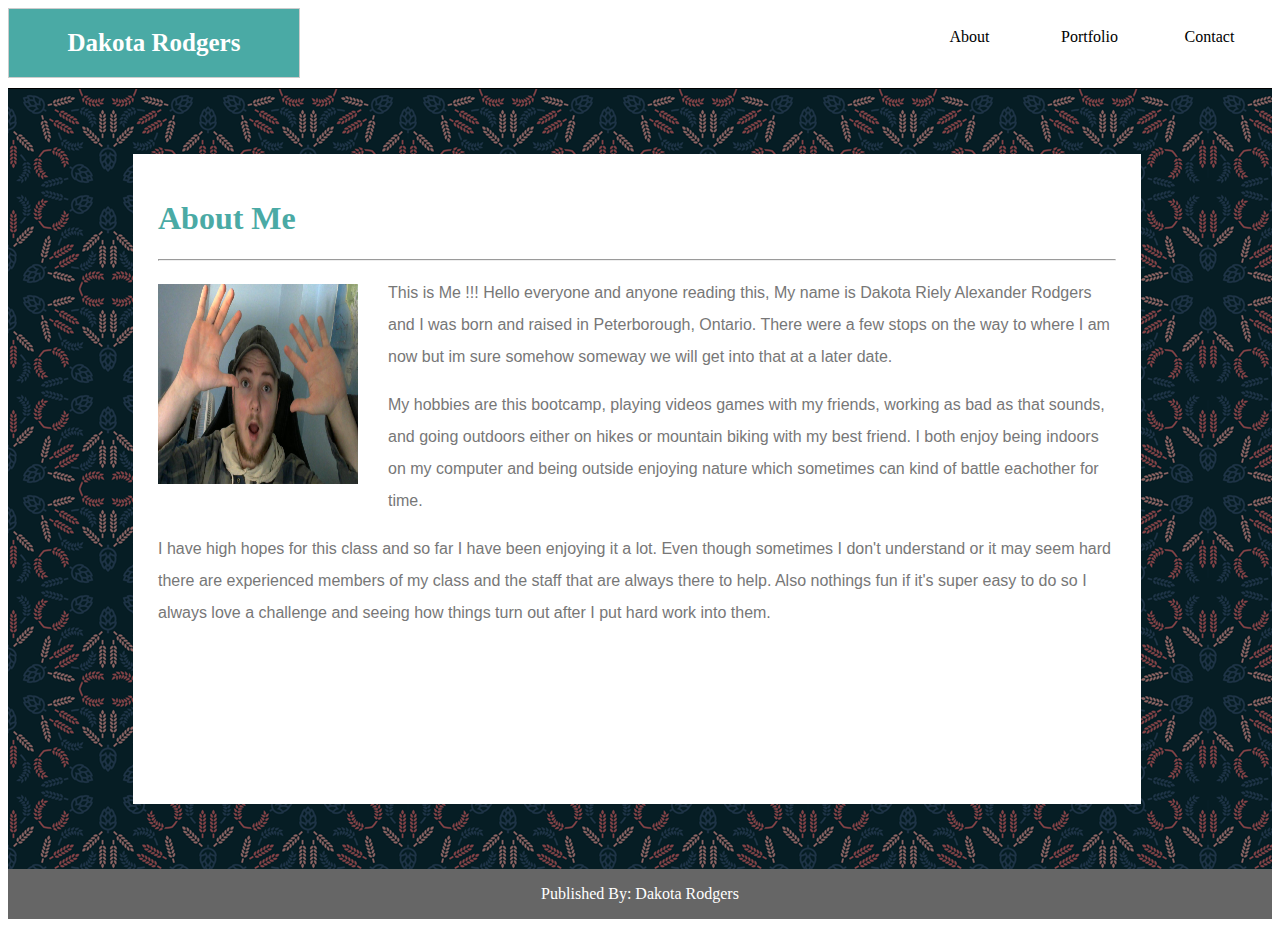
==== index.html @ 99423f60 "adding all of my homework" ====
<!DOCTYPE html>
<html lang="en-us">

<head id="Header">
    <meta charset="UTF-8">
    <title>Homework</title>

    <link rel="stylesheet" type="text/css" href="style.css">
    
</head>

<body>
<!--Creating the clearfix div-->
<div class="clearfix"> 
 <!--Creating the Divs for Heading and Navigation Bar-->   
<div id="navbar">
<div id="holder">    

<ol>
    <!--Creating My Name in a box in the corner-->
    <li>Dakota Rodgers</li>  

</ol>

<!--Making a list of the navbar options-->
<ul>
    <!--Making clickable navigation bars to switch pages-->

    <li><a href="./Contact.html">Contact</a></li>
    <li><a href="./Portfolio.html">Portfolio</a></li> 
    <li><a href="./index.html">About</a></li>  

</ul>    

</div><!-- End Holder Div-->
</div><!-- End Nav Bar Div-->
</div> <!--End of Clearfix Div-->  

<div id="MainPage">

<div id="ContentBox">
    
<h1>About Me</h1>

<hr>

    <img src="assets/Me.jpg" style="float:left;width:200px;height:200px;">

    <p>This is Me !!! Hello everyone and anyone reading this, My name is Dakota Riely Alexander Rodgers and I was born and raised in Peterborough, Ontario. There were a few stops on the way to where I am now but im sure somehow someway we will get into that at a later date.</p>

    <p>My hobbies are this bootcamp, playing videos games with my friends, working as bad as that sounds, and going outdoors either on hikes or mountain biking with my best friend. I both enjoy being indoors on my computer and being outside enjoying nature which sometimes can kind of battle eachother for time.</p>

    <p>I have high hopes for this class and so far I have been enjoying it a lot. Even though sometimes I don't understand or it may seem hard there are experienced members of my class and the staff that are always there to help. Also nothings fun if it's super easy to do so I always love a challenge and seeing how things turn out after I put hard work into them.</p>

<!--ContentBox Div End-->    
</div>

<!--MainPage Div End-->     
</div>

</body>

<div class="footer">Published By: Dakota Rodgers</div>
---- style.css ----
#header{
    background-color: #ffffff ;

}

.footer {
    position: relative;
    right: 0;
    bottom: 0;
    left: 0;
    padding: 1rem;
    background-color: #666666;
    color:#ffffff;
    text-align: center;
  }

.clearfix::after {
    content: "";
    clear: both;
    display: block;
} 

#navbar #holder { 
    height:80px;
    border-bottom:1px solid #000;

}


#navbar #holder ul {
        list-style:none;
        margin:0;
        padding:0;
}

#navbar #holder ol {
    list-style:none;
    margin:0;
    padding:0;
}

#navbar #holder ul li a {
        text-decoration:none;
        float:right;
        margin-right:5px;
        font-family:'Georgia', Times, Times New Roman, serif;
        color:#000;
        padding:20px;
        width:75px;
        text-align:center;
        display:block;
        background:#ffffff ;
    
}


#navbar #holder ol {
    text-decoration:none;
    float:left;
    margin-right:5px;
    font-family:'Georgia', Times, Times New Roman, serif;
    color:white;
    border:1px solid #cccccc;
    padding:20px;
    width:250px;
    text-align:center;
    display:block;
    background:#4aaaa5;
    font-size: 25px;
    font-weight: bold;

}


#navbar #holder ul li a:hover {

    background:#F90;
    color:#FFF;
    text-shadow:1px 1px 1px #000;

}

/* not currently working tests still needed */
button a:hover {

    background:#F90;
    color:#FFF;
    text-shadow:1px 1px 1px #000;

}

.clearfix::after {
    content: "";
    display: block;
    clear: both;    
}

.Main-Page {

  width: 90%;
  padding: 25px;
  border-style: groove;
  border-width: 1px;
  border-color : #dddddd;
  background-color: #ffffff;
  margin: 25px;

}

#ContentBox {

    background-color: white ;
    width: 90%;
    height: 600px;
    padding: 25px;
    margin: 25px 25px 25px 25px;
    color:black;
    
}

#PortfolioBox{

    background-color: white ;
    width: 90%;
    height: 1050px;
    padding: 25px;
    margin: 25px 25px 25px 25px;
    color:black;    

}

#MainPage {
    background-image: url("assets/wheat.png");
    background-color: #EDECEC ;
    padding: 40px 100px;

    
}

h1 {

    color: #4aaaa5;


}

img {
    display: inline-block;
    margin: 15px 30px 15px 0px;
  }

p { 
    line-height: 200%;
    color: #777777;
    font-family:'Arial', 'Helvetica Neue', Helvetica, sans-serif;;

} 


.Name {width: 90%; height: 20px}

.Email {width: 90%; height: 20px}

.Message {width: 90%; height: 200px}

button {

    text-decoration:none;
    float:left;
    margin-right:5px;
    font-family:'Georgia', Times, Times New Roman, serif;
    color:white;
    border:1px solid #000;
    padding:20px;
    width:150px;
    text-align:center;
    display:block;
    background:#4aaaa5;
    font-size: 15px;
    font-weight: bold;

}

#Hangman {
    position: relative; 
    width: 250px;
    height: 250px;
    background-image: url(assets/hangman.jpg);
    background-size: cover;
    background-repeat: no-repeat;
    background-position: 40% 60%;
    float: left;
    border:1px solid #000;
}

#RPG {
    position: relative; 
    width: 250px;
    height: 250px;
    background-image: url(assets/rpg.jpg);
    background-size: cover;
    background-repeat: no-repeat;
    background-position: 40% 60%;
    float: left;
    margin-left:50px;
    border:1px solid #000;
}

#Trivia {
    position: relative; 
    width: 250px;
    height: 250px;
    background-image: url(assets/headphones.jpg);
    background-size: cover;
    background-repeat: no-repeat;
    background-position: 40% 60%;
    float: left;
    border:1px solid #000;
}

#Rutgers {
    position: relative; 
    width: 250px;
    height: 250px;
    background-image: url(assets/rutgers.jpg);
    background-size: cover;
    background-repeat: no-repeat;
    background-position: 40% 60%;
    float: left;
    margin-left:50px;
    border:1px solid #000;
}

#RPS {
    position: relative; 
    width: 250px;
    height: 250px;
    background-image: url(assets/rps.jpg);
    background-size: cover;
    background-repeat: no-repeat;
    background-position: 40% 60%;
    float: left;
    border:1px solid #000;
}



h4 { 
   position: absolute; 
   top: 70%; 
   width: 92%;
   background-color: #4aaaa5;
   color: white;
   padding:10px;
   text-align: center;
}


a:link {
    color: white; 
    background-color: transparent; 
    text-decoration: none;
}

a:visited {
    color: white;
    background-color: transparent;
    text-decoration: none;
}

a:hover {
    color: orange;
    background-color: transparent;
    text-decoration: none;
}

a:active {
    color: white;
    background-color: transparent;
    text-decoration: none;
}
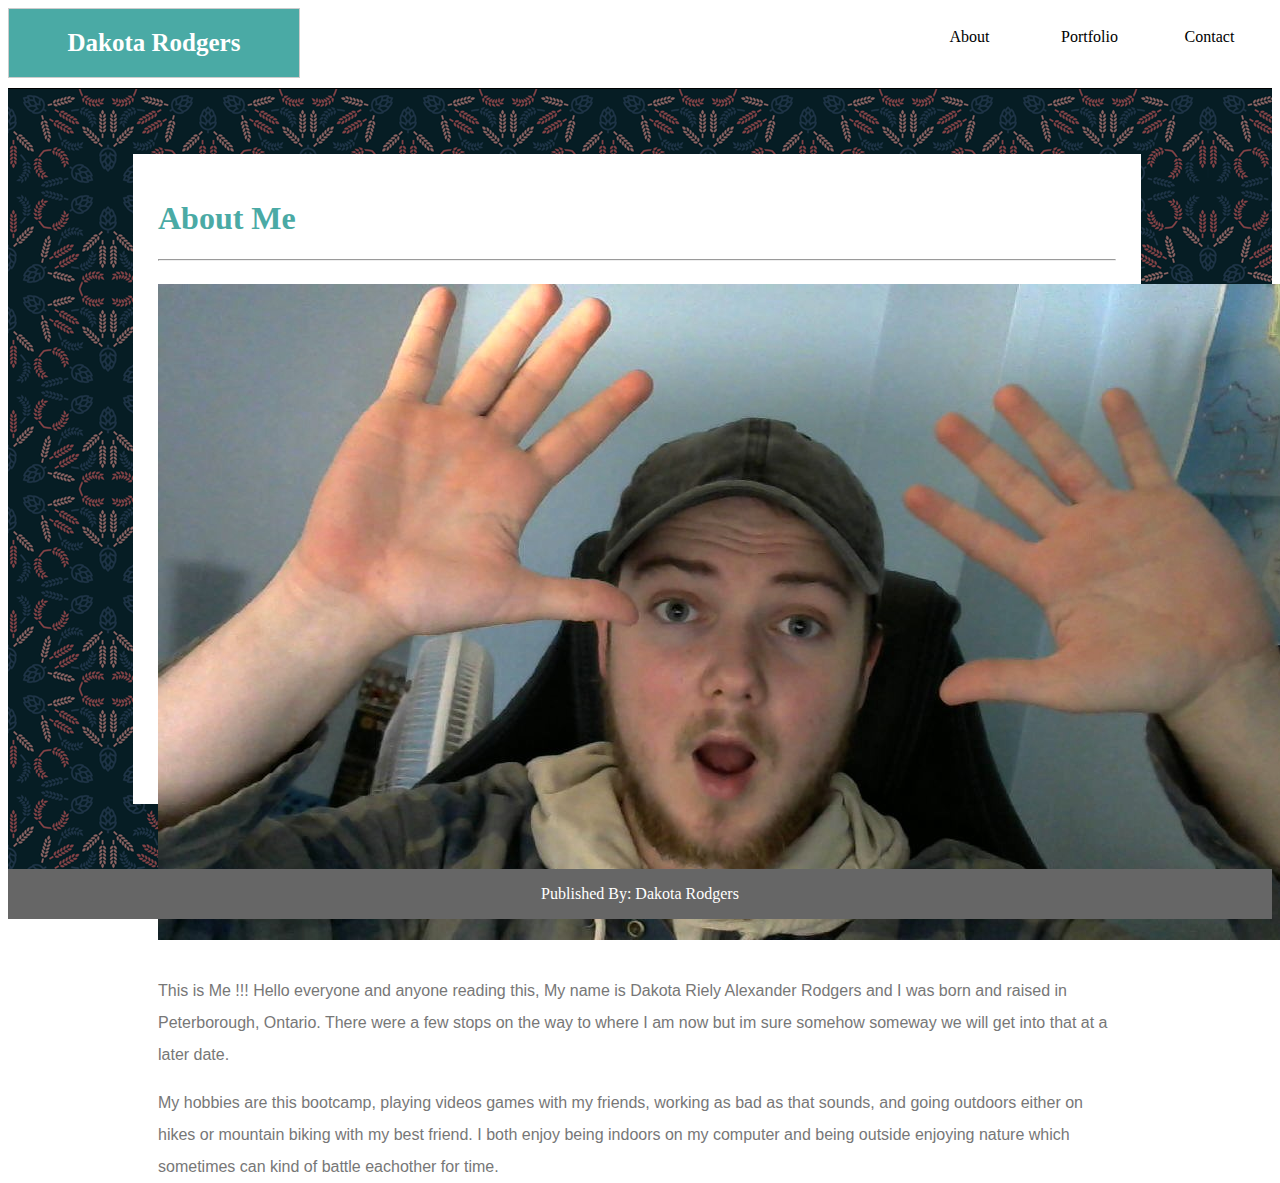
==== commit e91af442: "adding the entire site" ====
--- a/index.html
+++ b/index.html
@@ -4,7 +4,7 @@
 <head id="Header">
     <meta charset="UTF-8">
     <title>Homework</title>
-
+    <meta name="viewport" content="width=device-width, initial-scale=1.0">
     <link rel="stylesheet" type="text/css" href="style.css">
     
 </head>
@@ -44,13 +44,13 @@
 
 <hr>
 
-    <img src="assets/Me.jpg" style="float:left;width:200px;height:200px;">
+    <img id ="me" src="assets/Me.jpg" >
 
     <p>This is Me !!! Hello everyone and anyone reading this, My name is Dakota Riely Alexander Rodgers and I was born and raised in Peterborough, Ontario. There were a few stops on the way to where I am now but im sure somehow someway we will get into that at a later date.</p>
 
     <p>My hobbies are this bootcamp, playing videos games with my friends, working as bad as that sounds, and going outdoors either on hikes or mountain biking with my best friend. I both enjoy being indoors on my computer and being outside enjoying nature which sometimes can kind of battle eachother for time.</p>
 
-    <p>I have high hopes for this class and so far I have been enjoying it a lot. Even though sometimes I don't understand or it may seem hard there are experienced members of my class and the staff that are always there to help. Also nothings fun if it's super easy to do so I always love a challenge and seeing how things turn out after I put hard work into them.</p>
+ 
 
 <!--ContentBox Div End-->    
 </div>
